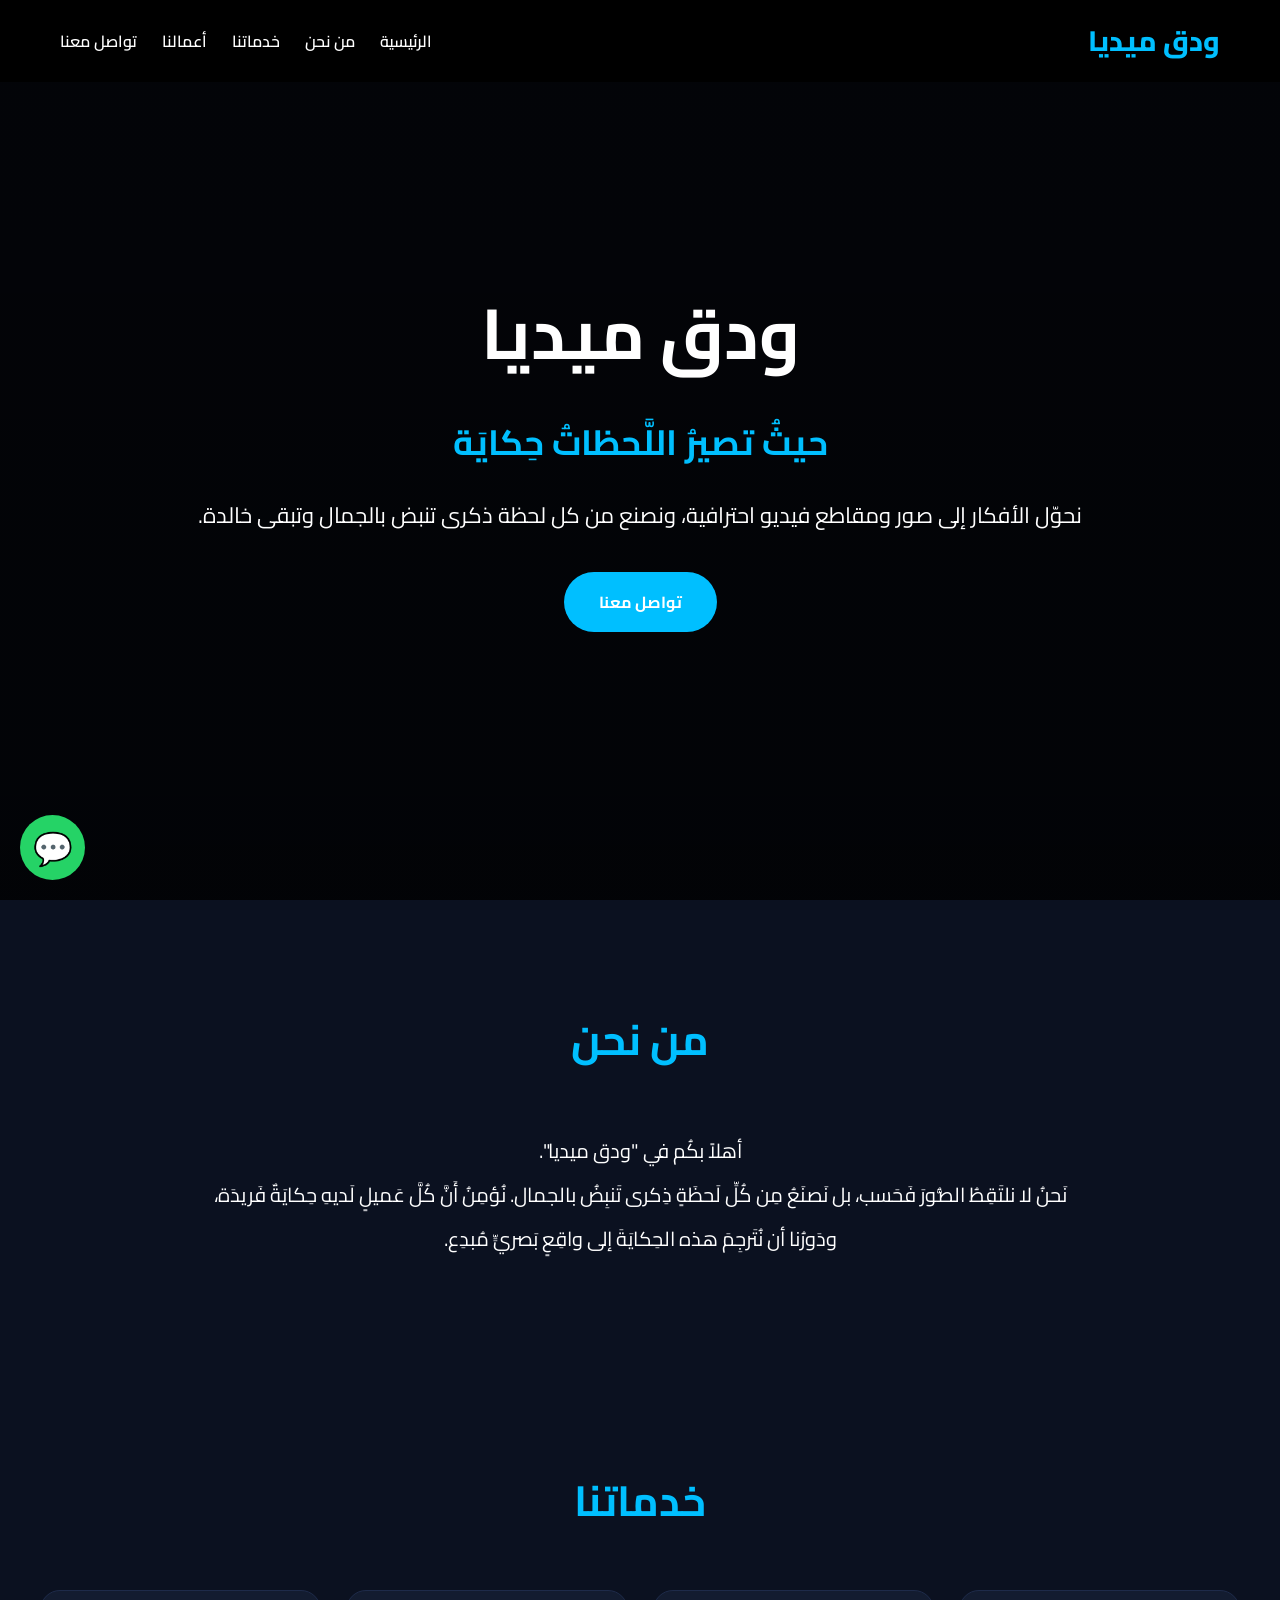
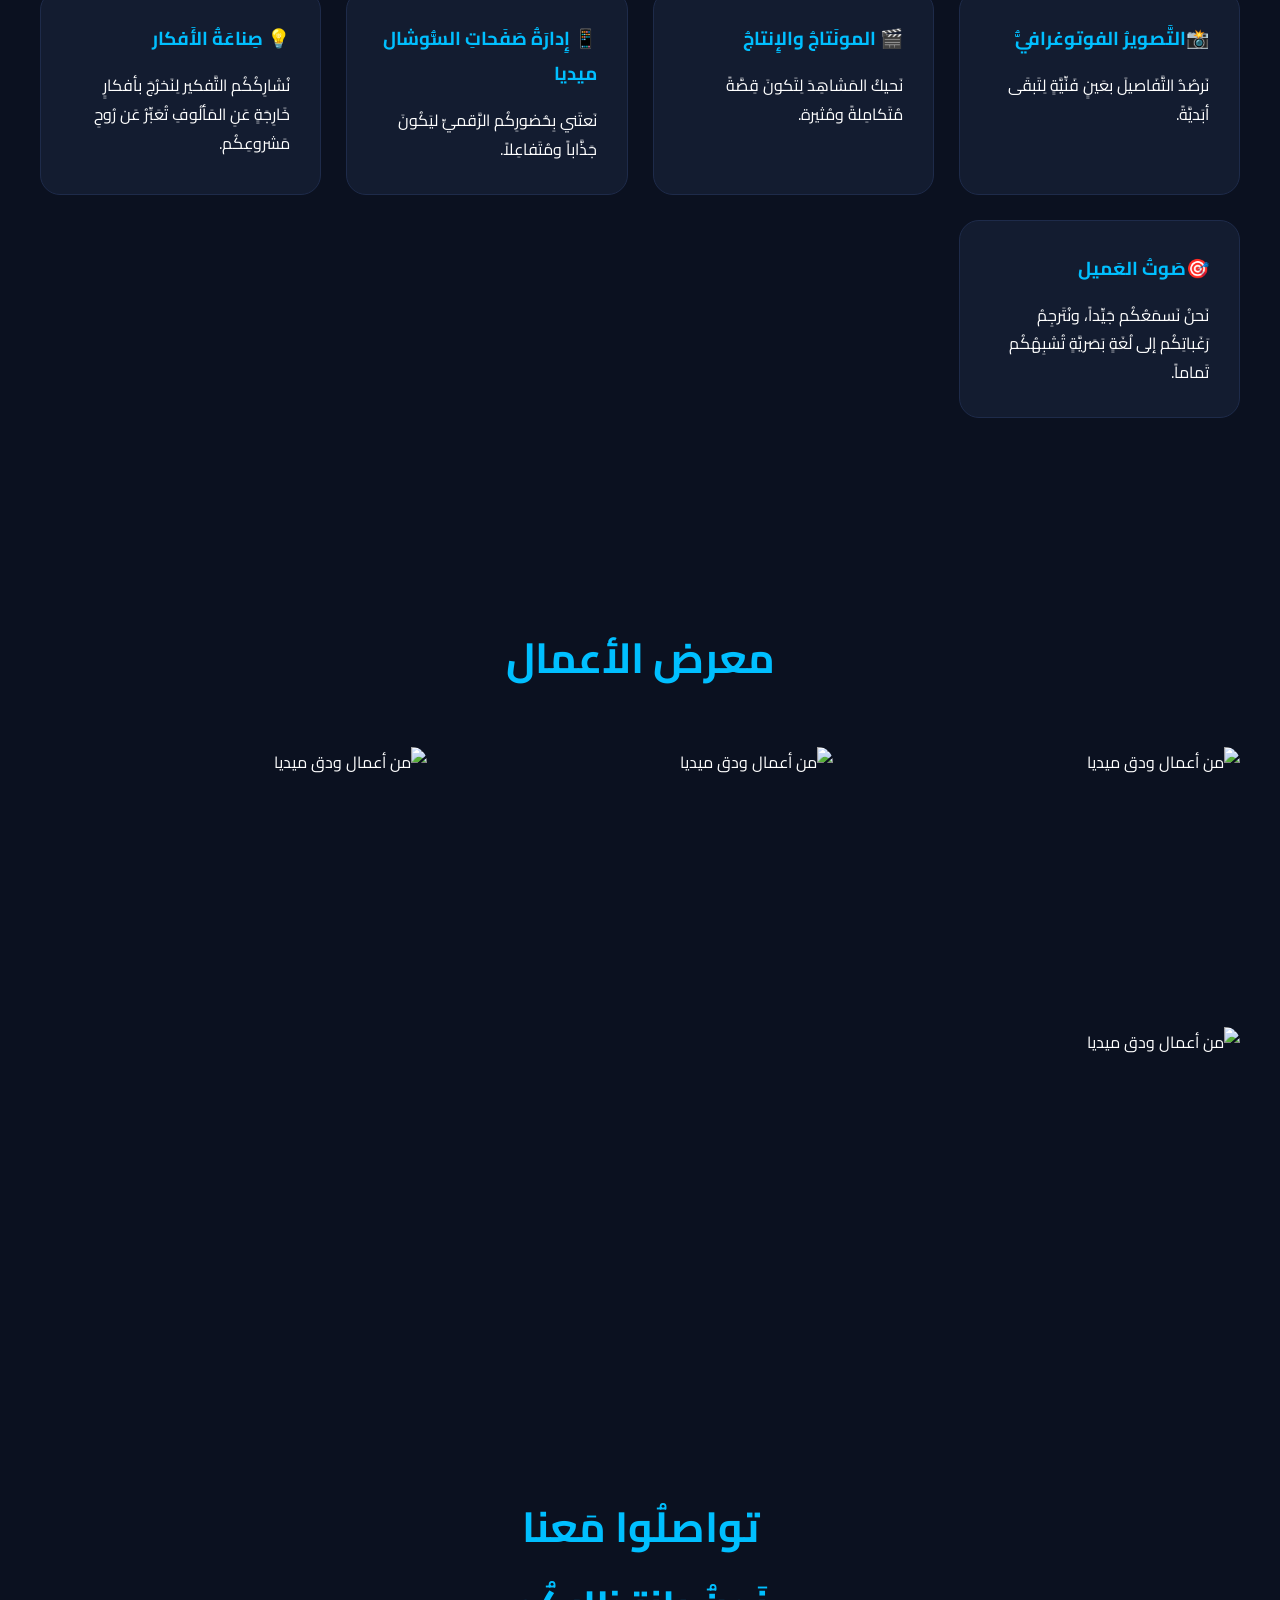
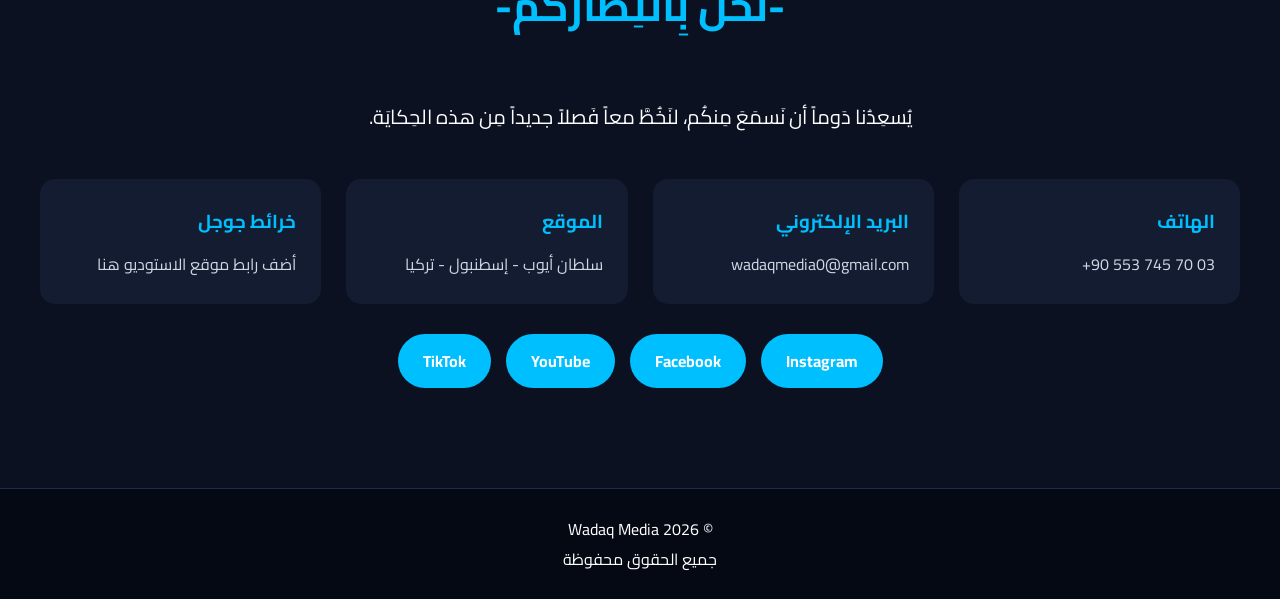
==== index.html @ 68bb0ab8 "Add files via upload" ====
<!DOCTYPE html>
<html lang="ar" dir="rtl">
<head>
<meta charset="UTF-8">
<meta name="viewport" content="width=device-width, initial-scale=1.0">

<title>ودق ميديا | حيث تصير اللحظات حكاية</title>

<link href="https://fonts.googleapis.com/css2?family=Cairo:wght@300;400;600;700;800&display=swap" rel="stylesheet">
<link rel="stylesheet" href="style.css">

</head>

<body>

<header>
<div class="navbar">

<div class="logo">
ودق ميديا
</div>

<button class="menu-toggle" id="menuToggle" aria-label="فتح القائمة" aria-expanded="false">
☰
</button>

<div class="menu" id="menu">
<a href="#home">الرئيسية</a>
<a href="#about">من نحن</a>
<a href="#services">خدماتنا</a>
<a href="#gallery">أعمالنا</a>
<a href="#contact">تواصل معنا</a>
</div>

</div>
</header>

<section class="hero" id="home">

<div class="hero-content">

<h1>ودق ميديا</h1>

<h2>حيثُ تصيرُ اللَّحظاتُ حِكايَة</h2>

<p>
نحوّل الأفكار إلى صور ومقاطع فيديو احترافية،
ونصنع من كل لحظة ذكرى تنبض بالجمال وتبقى خالدة.
</p>

<a href="#contact" class="btn">
تواصل معنا
</a>

</div>

</section>

<section id="about">

<div class="container">

<h2 class="section-title">
من نحن
</h2>

<div class="about">

<p>
أهلاً بكُم في "ودق ميديا".<br>
نَحنُ لا نلتَقِطُ الصُّورَ فَحَسب، بل نَصنَعُ مِن كُلِّ لَحظَةٍ ذِكرى تَنبِضُ بالجمال.
 نُؤمِنُ أَنَّ كُلَّ عَميلٍ لَديهِ حِكايَةٌ فَريدَة، ودَورُنا أن نُتَرجِمَ هذه الحِكايَةَ إلى واقِعٍ بَصريٍّ مُبدِع.
</p>

</div>

</div>

</section>

<section id="services">

<div class="container">

<h2 class="section-title">
خدماتنا
</h2>

<div class="services">

<div class="card">
<h3>📸التَّصويرُ الفوتوغرافيُّ</h3>
<p>
نَرصُدُ التَّفَاصيلَ بعَينٍ فَنِّيَّةٍ لِتَبقَى أبَديَّةً.
</p>
</div>

<div class="card">
<h3>🎬 المونَتاجُ والإِنتاجُ</h3>
<p>
نَحيكُ المَشاهِدَ لِتَكونَ قِصَّةً مُتَكامِلةً ومُثيرة.
</p>
</div>

<div class="card">
<h3>📱 إِدارَةُ صَفَحاتِ السُّوشال ميديا</h3>
<p>
نَعتَني بِحُضورِكُم الرَّقميِّ ليَكُونَ جَذَّاباً ومُتَفاعِلاً.

</p>
</div>

<div class="card">
<h3>💡 صِناعَةُ الأَفكار</h3>
<p>
نُشارِكُكُم التَّفكير لِنَخرُجَ بأفكارٍ خَارِجَةٍ عَنِ المَألُوفِ تُعَبِّرُ عَن رُوحِ مَشروعِكُم.
</p>
</div>

<div class="card">
<h3>🎯صَوتُ العَميل</h3>
<p>
نَحنُ نَسمَعُكُم جَيِّداً، ونُتَرجِمُ رَغَباتِكُم إلى لُغَةٍ بَصَريَّةٍ تُشبِهُكُم تَماماً.
</p>
</div>

</div>

</div>

</section>

<section id="gallery">

<div class="container">

<h2 class="section-title">
معرض الأعمال
</h2>

<div class="gallery">

<img src="https://images.unsplash.com/photo-1516035069371-29a1b244cc32" alt="من أعمال ودق ميديا">

<img src="https://images.unsplash.com/photo-1500530855697-b586d89ba3ee" alt="من أعمال ودق ميديا">

<img src="https://images.unsplash.com/photo-1520854221256-17451cc331bf" alt="من أعمال ودق ميديا">

<img src="https://images.unsplash.com/photo-1492691527719-9d1e07e534b4" alt="من أعمال ودق ميديا">

</div>

</div>

</section>

<section id="contact">

<div class="container">

<h2 class="section-title">
تواصلُوا مَعنا <br>-نَحنُ بِانتِظاركُم-
</h2>
<div class="about">
    <p style="margin-bottom:40px; margin-top: 20px; ">
        يُسعِدُنا دَوماً أن نَسمَعَ مِنكُم، لنَخُطَّ معاً فَصلاً جديداً مِن هذه الحِكايَة.
    </p>
</div>
<div class="contact">

<div class="contact-box">
    <h3>الهاتف</h3>
    <a href="tel:+905537457003" dir="ltr">
        +90 553 745 70 03
    </a>
</div>

<div class="contact-box">
<h3>البريد الإلكتروني</h3>
<p>
    <a href="mailto:wadaqmedia0@gmail.com" dir="ltr">wadaqmedia0@gmail.com</a>
</p>
</div>

<div class="contact-box">
<h3>الموقع</h3>
<p>سلطان أيوب - إسطنبول - تركيا</p>
</div>

<div class="contact-box">
<h3>خرائط جوجل</h3>
<p>أضف رابط موقع الاستوديو هنا</p>
</div>

</div>

<div class="social">

<a href="https://www.instagram.com/wadaq.media?igsh=NnQxZDQweGlydXVv">Instagram</a>

<a href="https://www.facebook.com/share/1DtsdDu7WD/">Facebook</a>

<a href="#">YouTube</a>

<a href="https://www.tiktok.com/@wadaq.media?_r=1&_t=ZS-97GALb5gC5B">TikTok</a>

</div>

</div>

</section>

<footer>

© 2026 Wadaq Media
<br>
جميع الحقوق محفوظة

</footer>

<a class="whatsapp"
href="https://wa.me/905537457003">
💬
</a>

<script>
const menuToggle = document.getElementById('menuToggle');
const menu = document.getElementById('menu');

menuToggle.addEventListener('click', () => {
  const isOpen = menu.classList.toggle('open');
  menuToggle.setAttribute('aria-expanded', isOpen ? 'true' : 'false');
});

menu.querySelectorAll('a').forEach(link => {
  link.addEventListener('click', () => {
    menu.classList.remove('open');
    menuToggle.setAttribute('aria-expanded', 'false');
  });
});
</script>

</body>
</html>
---- style.css ----
*{
margin:0;
padding:0;
box-sizing:border-box;
font-family:'Cairo',sans-serif;
scroll-behavior:smooth;
}

body{
background:#0b1120;
color:#fff;
}

header{
position:fixed;
top:0;
width:100%;
background:rgba(0,0,0,.9);
backdrop-filter:blur(10px);
z-index:1000;
}

.navbar{
max-width:1200px;
margin:auto;
padding:15px 20px;
display:flex;
justify-content:space-between;
align-items:center;
}

.logo{
font-size:28px;
font-weight:800;
color:#00bfff;
}

.menu{
display:flex;
gap:25px;
}

.menu a{
color:white;
text-decoration:none;
font-weight:600;
transition:.3s;
}

.menu a:hover{
color:#00bfff;
}

.menu-toggle{
display:none;
background:none;
border:none;
color:#fff;
font-size:28px;
cursor:pointer;
}

.hero{
height:100vh;
display:flex;
justify-content:center;
align-items:center;
text-align:center;
padding:20px;
background:
linear-gradient(rgba(0,0,0,.75),rgba(0,0,0,.8)),
url('https://images.unsplash.com/photo-1492691527719-9d1e07e534b4');
background-size:cover;
background-position:center;
}

.hero-content{
max-width:900px;
}

.hero h1{
font-size:70px;
margin-bottom:10px;
}

.hero h2{
font-size:35px;
color:#00bfff;
margin-bottom:20px;
}

.hero p{
font-size:22px;
line-height:1.9;
margin-bottom:35px;
}

.btn{
display:inline-block;
padding:15px 35px;
background:#00bfff;
color:white;
text-decoration:none;
border-radius:50px;
font-weight:700;
transition:.3s;
}

.btn:hover{
background:#0095d8;
transform:translateY(-3px);
}

section{
padding:100px 20px;
}

.container{
max-width:1200px;
margin:auto;
}

.section-title{
text-align:center;
font-size:42px;
margin-bottom:50px;
color:#00bfff;
}

.about{
text-align:center;
max-width:900px;
margin:auto;
}

.about p{
font-size:20px;
line-height:2.2;
}

.services{
display:grid;
grid-template-columns:repeat(auto-fit,minmax(260px,1fr));
gap:25px;
}

.card{
background:#131c30;
padding:30px;
border-radius:20px;
border:1px solid #1e2b4a;
transition:.4s;
}

.card:hover{
transform:translateY(-8px);
border-color:#00bfff;
}

.card h3{
margin-bottom:15px;
color:#00bfff;
}

.card p{
line-height:1.8;
}

.gallery{
display:grid;
grid-template-columns:repeat(auto-fit,minmax(300px,1fr));
gap:20px;
}

.gallery img{
width:100%;
height:260px;
object-fit:cover;
border-radius:15px;
}

.contact{
display:grid;
grid-template-columns:repeat(auto-fit,minmax(250px,1fr));
gap:25px;
}

.contact-box{
background:#131c30;
padding:25px;
border-radius:15px;
}

.contact-box h3{
color:#00bfff;
margin-bottom:10px;
}

.contact-box a,
.contact-box p{
color:#cfd8e3;
text-decoration:none;
}

.contact-box a:hover{
color:#00bfff;
}

.social{
display:flex;
justify-content:center;
gap:15px;
flex-wrap:wrap;
margin-top:30px;
}

.social a{
background:#00bfff;
padding:12px 25px;
border-radius:50px;
text-decoration:none;
color:white;
font-weight:700;
}

footer{
background:#050913;
text-align:center;
padding:25px;
border-top:1px solid #1e2b4a;
}

.whatsapp{
position:fixed;
left:20px;
bottom:20px;
width:65px;
height:65px;
border-radius:50%;
background:#25D366;
display:flex;
justify-content:center;
align-items:center;
font-size:32px;
text-decoration:none;
color:white;
}

@media(max-width:768px){

.hero h1{
font-size:45px;
}

.hero h2{
font-size:24px;
}

.hero p{
font-size:18px;
}

.menu-toggle{
display:block;
}

.menu{
display:none;
position:absolute;
top:100%;
right:0;
left:0;
background:rgba(0,0,0,.95);
flex-direction:column;
gap:0;
padding:10px 0;
}

.menu.open{
display:flex;
}

.menu a{
padding:15px 20px;
text-align:center;
border-top:1px solid rgba(255,255,255,.08);
}

}
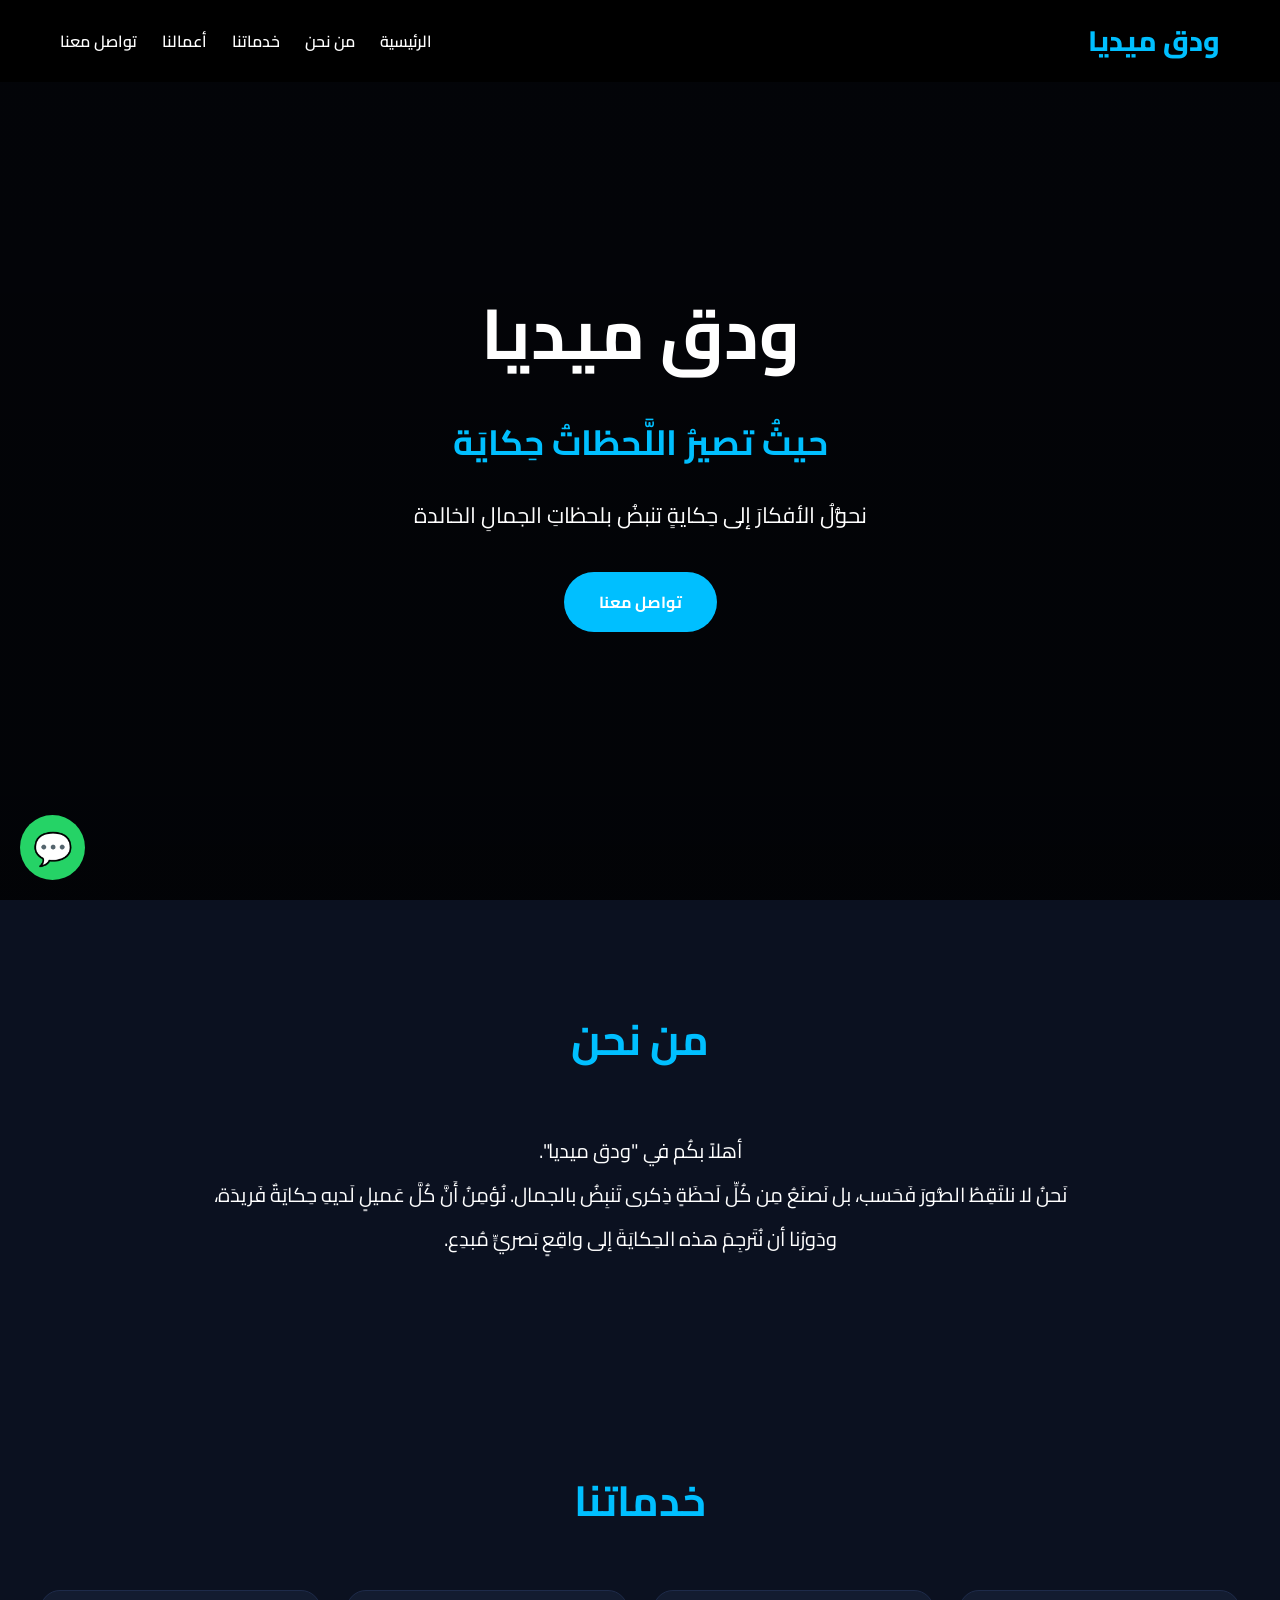
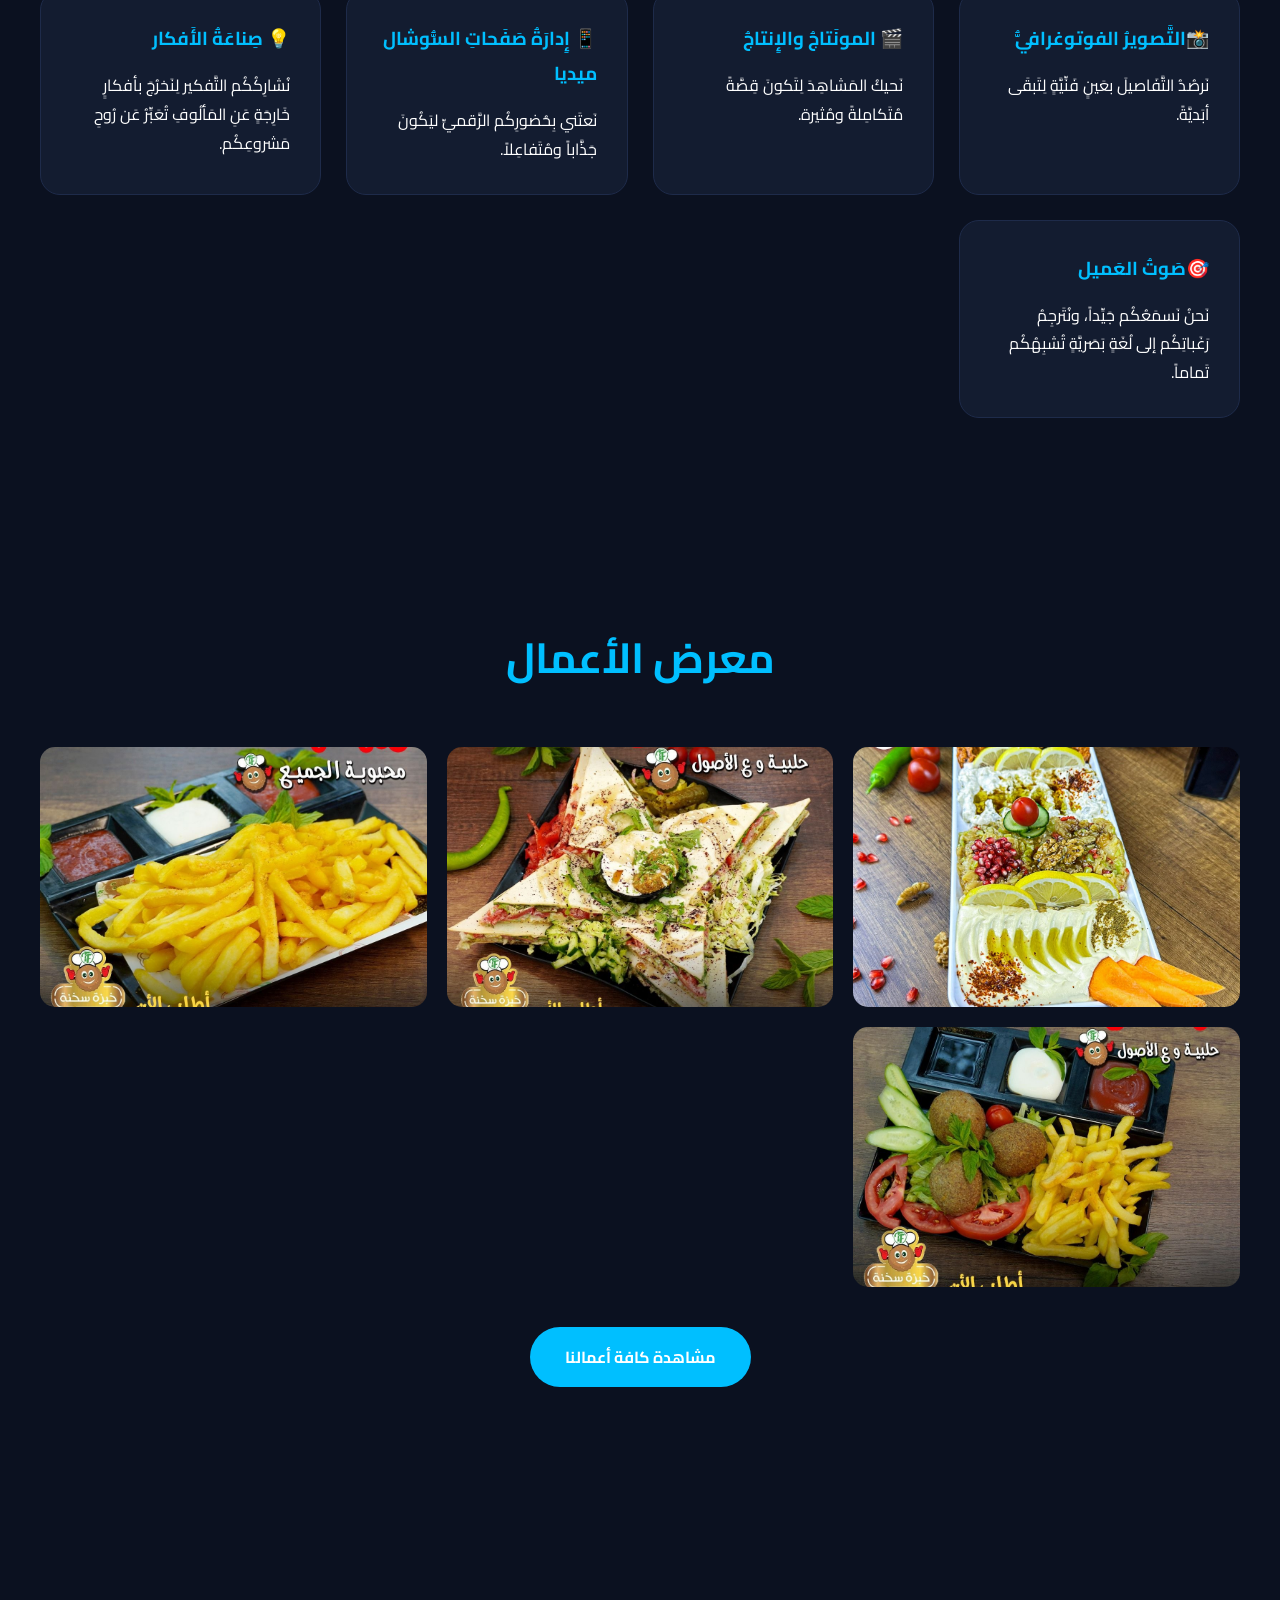
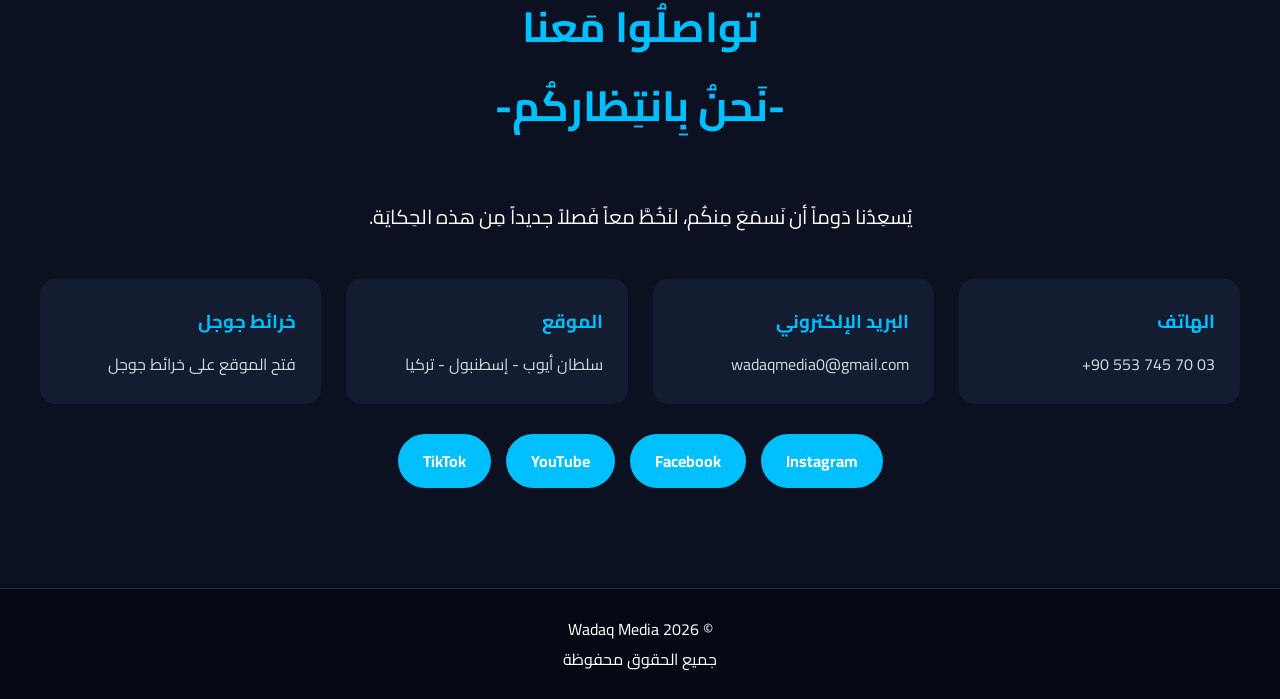
==== commit 7565505e: "Fix HTML encoding issues in index.html" ====
--- a/index.html
+++ b/index.html
@@ -6,7 +6,7 @@
 
 <title>ودق ميديا | حيث تصير اللحظات حكاية</title>
 
-<link href="https://fonts.googleapis.com/css2?family=Cairo:wght@300;400;600;700;800&display=swap" rel="stylesheet">
+<link href="https://fonts.googleapis.com/css2?family=Cairo:wght=300;400;600;700;800&display=swap" rel="stylesheet">
 <link rel="stylesheet" href="style.css">
 
 </head>
@@ -44,8 +44,7 @@
 <h2>حيثُ تصيرُ اللَّحظاتُ حِكايَة</h2>
 
 <p>
-نحوّل الأفكار إلى صور ومقاطع فيديو احترافية،
-ونصنع من كل لحظة ذكرى تنبض بالجمال وتبقى خالدة.
+نحوُّلُ الأفكارَ إلى حِكايةٍ تنبضُ بلحظاتِ الجمالِ الخالدة
 </p>
 
 <a href="#contact" class="btn">
@@ -132,23 +131,22 @@
 
 <section id="gallery">
 
-<div class="container">
+<div class="container" style="text-align: center;">
 
 <h2 class="section-title">
 معرض الأعمال
 </h2>
 
-<div class="gallery">
-
-<img src="https://images.unsplash.com/photo-1516035069371-29a1b244cc32" alt="من أعمال ودق ميديا">
-
-<img src="https://images.unsplash.com/photo-1500530855697-b586d89ba3ee" alt="من أعمال ودق ميديا">
-
-<img src="https://images.unsplash.com/photo-1520854221256-17451cc331bf" alt="من أعمال ودق ميديا">
-
-<img src="https://images.unsplash.com/photo-1492691527719-9d1e07e534b4" alt="من أعمال ودق ميديا">
-
-</div>
+<div class="gallery" style="margin-bottom: 40px;">
+    <img src="foto/1.jpg" alt="من أعمال ودق ميديا">
+    <img src="foto/2.jpg" alt="من أعمال ودق ميديا">
+    <img src="foto/3.jpg" alt="من أعمال ودق ميديا">
+    <img src="foto/4.jpg" alt="من أعمال ودق ميديا">
+</div>
+
+<a href="gallery.html" class="btn">
+مشاهدة كافة أعمالنا
+</a>
 
 </div>
 
@@ -188,19 +186,21 @@
 </div>
 
 <div class="contact-box">
-<h3>خرائط جوجل</h3>
-<p>أضف رابط موقع الاستوديو هنا</p>
+    <h3>خرائط جوجل</h3>
+    <a href="https://maps.app.goo.gl/eHJhEpmypsCdNJ1X8" target="_blank">
+        فتح الموقع على خرائط جوجل
+    </a>
 </div>
 
 </div>
 
 <div class="social">
 
-<a href="https://www.instagram.com/wadaq.media?igsh=NnQxZDQweGlydXVv">Instagram</a>
+<a href="https://www.instagram.com/wadaq_media?igsh=cGR5aXR0bjM3ZGp0">Instagram</a>
 
 <a href="https://www.facebook.com/share/1DtsdDu7WD/">Facebook</a>
 
-<a href="#">YouTube</a>
+<a href="https://youtube.com/@wadaq_media?si=4q6yT3GhhHXr6yws">YouTube</a>
 
 <a href="https://www.tiktok.com/@wadaq.media?_r=1&_t=ZS-97GALb5gC5B">TikTok</a>
 
@@ -241,4 +241,4 @@
 </script>
 
 </body>
-</html>+</html>
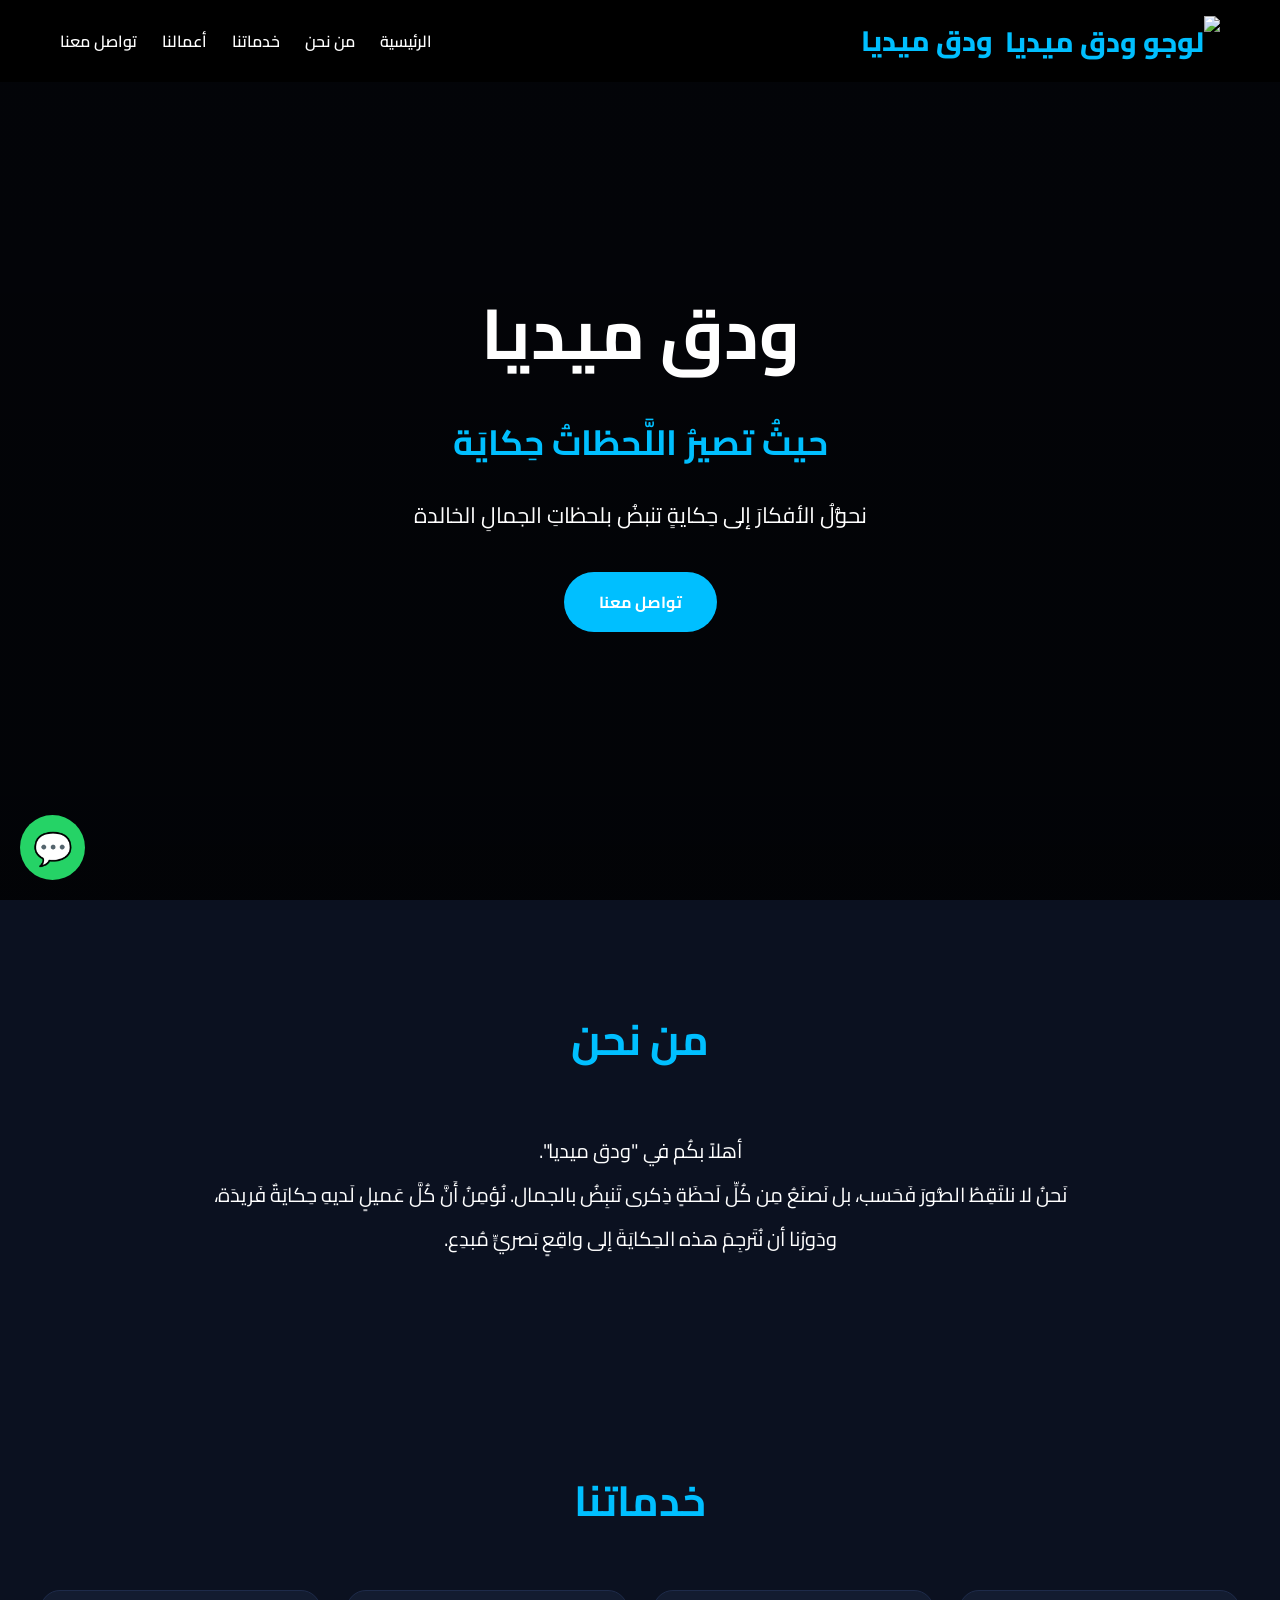
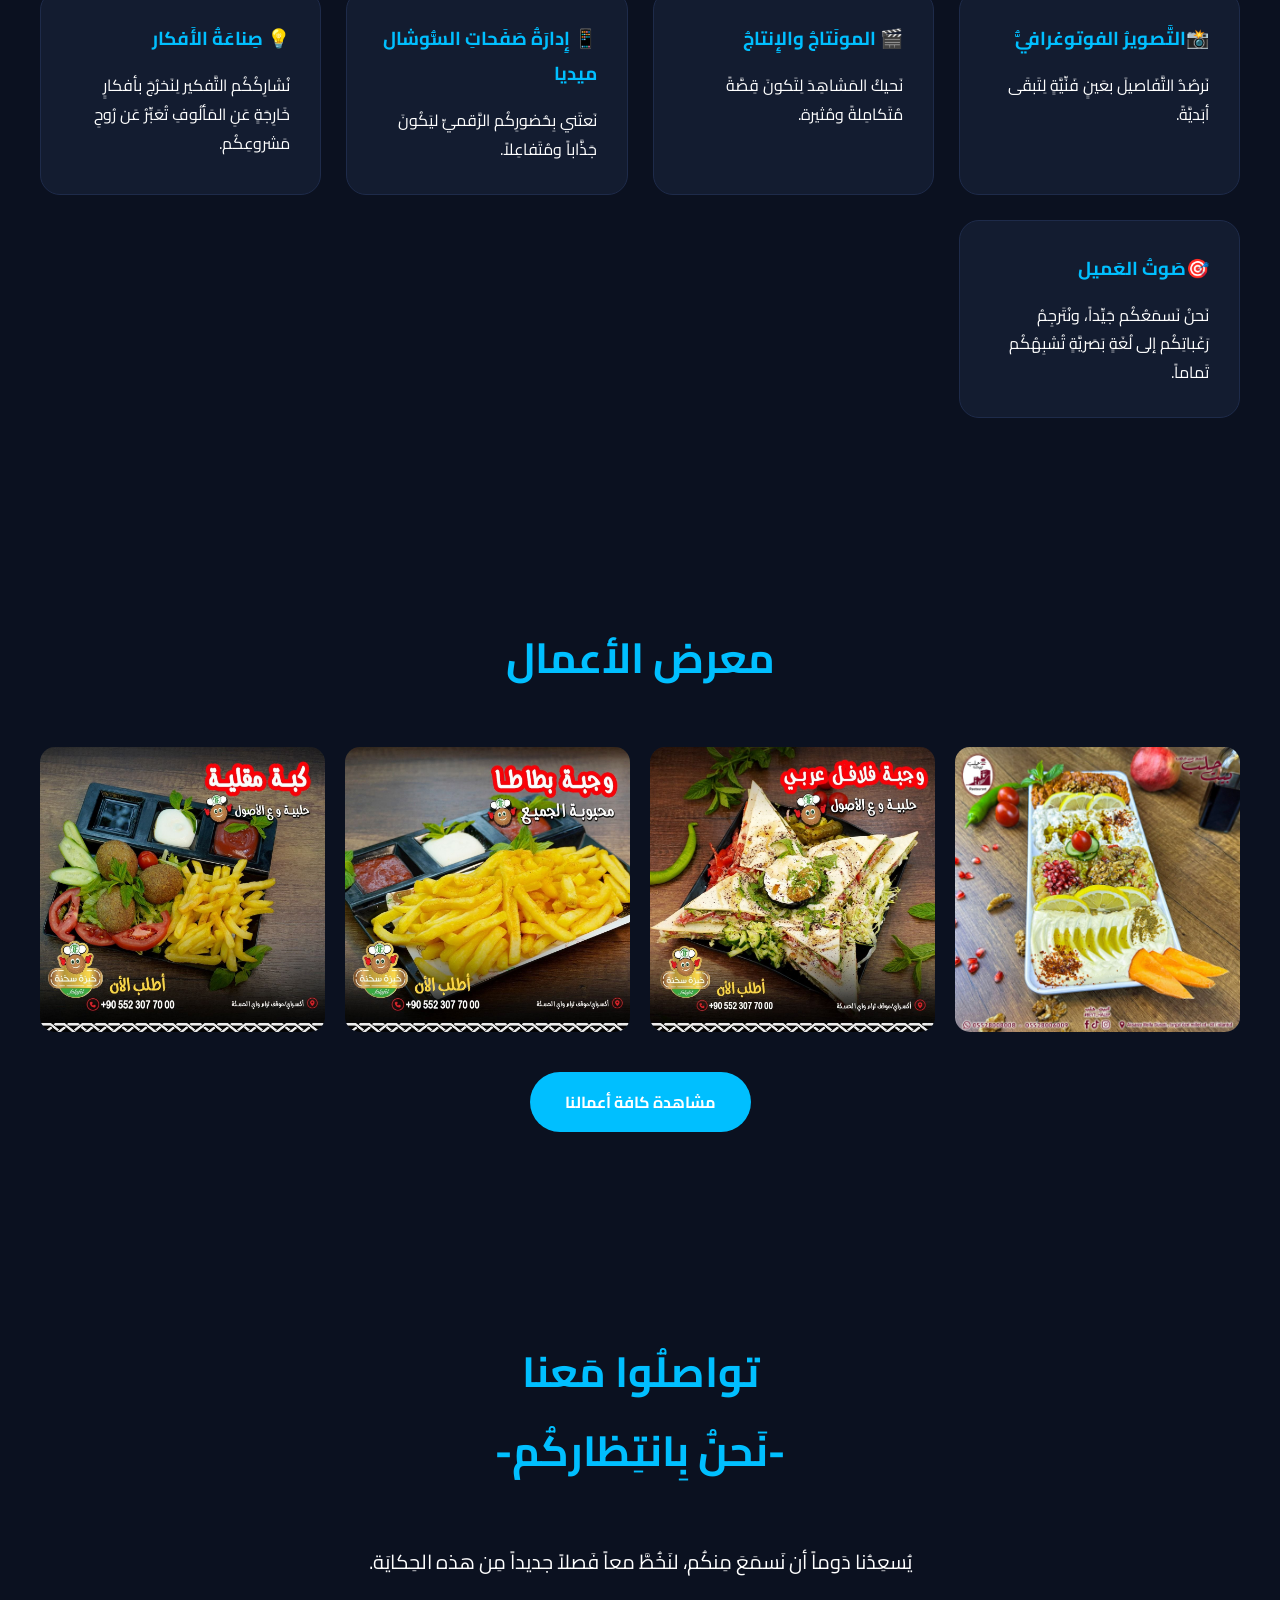
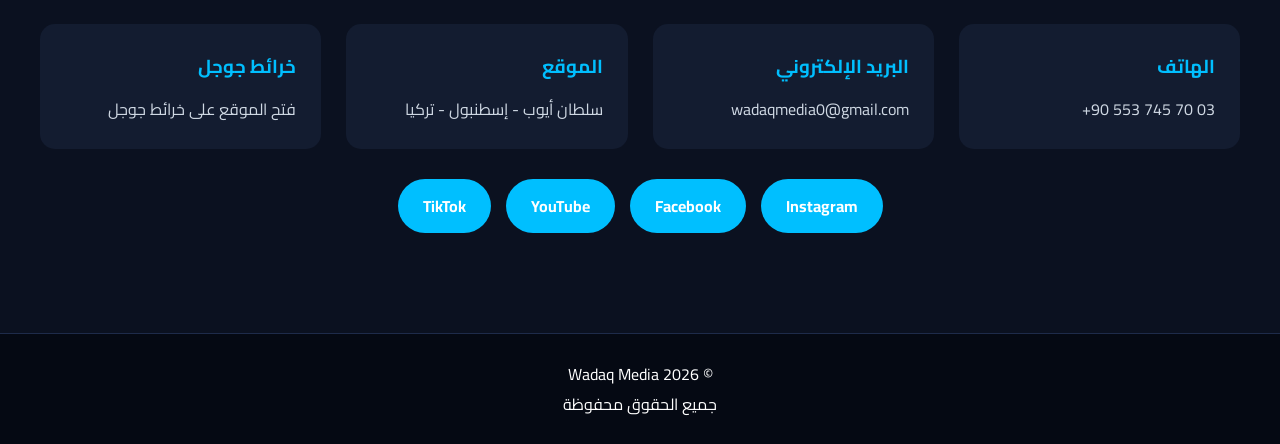
==== commit f9edd0dd: "Enhance index.html with favicon and gallery features Added favicon and Fancybox integration for imag" ====
--- a/index.html
+++ b/index.html
@@ -8,6 +8,8 @@
 
 <link href="https://fonts.googleapis.com/css2?family=Cairo:wght=300;400;600;700;800&display=swap" rel="stylesheet">
 <link rel="stylesheet" href="style.css">
+<link rel="icon" type="image/png" href="foto/logo.png">
+<link rel="stylesheet" href="https://cdn.jsdelivr.net/npm/@fancyapps/ui@5.0/dist/fancybox/fancybox.css" />
 
 </head>
 
@@ -17,7 +19,8 @@
 <div class="navbar">
 
 <div class="logo">
-ودق ميديا
+    <img src="foto/logo.png" alt="لوجو ودق ميديا" class="logo-img">
+    <span>ودق ميديا</span>
 </div>
 
 <button class="menu-toggle" id="menuToggle" aria-label="فتح القائمة" aria-expanded="false">
@@ -44,7 +47,7 @@
 <h2>حيثُ تصيرُ اللَّحظاتُ حِكايَة</h2>
 
 <p>
-نحوُّلُ الأفكارَ إلى حِكايةٍ تنبضُ بلحظاتِ الجمالِ الخالدة
+نحوُّلُ الأفكارَ إلى حِكايةٍ تنبضُ بلحظاتِ الجمالِ الخالدة
 </p>
 
 <a href="#contact" class="btn">
@@ -138,14 +141,14 @@
 </h2>
 
 <div class="gallery" style="margin-bottom: 40px;">
-    <img src="foto/1.jpg" alt="من أعمال ودق ميديا">
-    <img src="foto/2.jpg" alt="من أعمال ودق ميديا">
-    <img src="foto/3.jpg" alt="من أعمال ودق ميديا">
-    <img src="foto/4.jpg" alt="من أعمال ودق ميديا">
+    <a href="foto/1.jpg" data-fancybox="main-gallery"><img src="foto/1.jpg" alt="من أعمال ودق ميديا"></a>
+    <a href="foto/2.jpg" data-fancybox="main-gallery"><img src="foto/2.jpg" alt="من أعمال ودق ميديا"></a>
+    <a href="foto/3.jpg" data-fancybox="main-gallery"><img src="foto/3.jpg" alt="من أعمال ودق ميديا"></a>
+    <a href="foto/4.jpg" data-fancybox="main-gallery"><img src="foto/4.jpg" alt="من أعمال ودق ميديا"></a>
 </div>
 
 <a href="gallery.html" class="btn">
-مشاهدة كافة أعمالنا
+مشاهدة كافة أعمالنا 
 </a>
 
 </div>
@@ -218,12 +221,19 @@
 
 </footer>
 
-<a class="whatsapp"
-href="https://wa.me/905537457003">
+<a class="whatsapp" href="https://wa.me/905537457003">
 💬
 </a>
 
+<script src="https://cdn.jsdelivr.net/npm/@fancyapps/ui@5.0/dist/fancybox/fancybox.umd.js"></script>
+
 <script>
+// كود التشغيل الافتراضي
+Fancybox.bind("[data-fancybox='main-gallery']", {
+    Thumbs: { autoStart: false }
+});
+
+// كود القائمة الجانبية المكتمل بالكامل
 const menuToggle = document.getElementById('menuToggle');
 const menu = document.getElementById('menu');
 
--- a/style.css
+++ b/style.css
@@ -29,10 +29,22 @@
 align-items:center;
 }
 
-.logo{
-font-size:28px;
-font-weight:800;
-color:#00bfff;
+.logo {
+    font-size: 28px;
+    font-weight: 800;
+    color: #00bfff;
+    
+    /* التعديل الجديد: لجعل اللوجو والنص بجانب بعضهما تماماً */
+    display: flex;
+    align-items: center;
+    gap: 12px; /* المسافة الفاصلة بين صورة اللوجو والنص */
+}
+
+/* تنسيق حجم وصورة اللوجو */
+.logo-img {
+    height: 50px;      /* يمكنك تكبير أو تصغير اللوجو من هنا */
+    width: auto;       /* للمحافظة على أبعاد اللوجو دون تشويه */
+    object-fit: contain;
 }
 
 .menu{
@@ -166,17 +178,52 @@
 line-height:1.8;
 }
 
-.gallery{
-display:grid;
-grid-template-columns:repeat(auto-fit,minmax(300px,1fr));
-gap:20px;
-}
-
-.gallery img{
-width:100%;
-height:260px;
-object-fit:cover;
-border-radius:15px;
+/* --- تنسيق معرض الأعمال الذكي للأبعاد المختلفة --- */
+
+/* حاوية المعرض: نستخدم تنسيق Grid مرن */
+.gallery {
+    display: grid;
+    /* تحديد عرض الأعمدة بشكل مرن، مع حد أدنى لضمان عدم صغر الصور كثيراً */
+    grid-template-columns: repeat(auto-fit, minmax(280px, 1fr));
+    gap: 20px;
+    align-items: start; /* لضمان عدم تمطط الصور طولياً لملء السطر */
+}
+
+/* تنسيق الصور: عرض الصورة الكاملة دون قص */
+.gallery img {
+    width: 100%;       /* ملء عرض العمود بالكامل */
+    height: auto;      /* أهم خاصية: ترك الارتفاع يتحدد تلقائياً حسب أبعاد الصورة الأصلية */
+    display: block;    /* منع الفراغات الصغيرة تحت الصور */
+    
+    /* الحل الجذري للقص: استخدام contain */
+    object-fit: contain; 
+    
+    /* تحديد أقصى ارتفاع للصورة لمنع الصور الطولية جداً من تملأ الشاشة */
+    max-height: 400px; 
+
+    border-radius: 15px;
+    background-color: rgba(19, 28, 48, 0.5); /* خلفية خفيفة للمساحات الفارغة في الصور العرضية/الطولية */
+    transition: transform 0.3s ease;
+}
+
+/* حركة جمالية عند تمرير الماوس */
+.gallery img:hover {
+    transform: scale(1.02);
+}
+
+/* --- تعديلات خاصة للهواتف --- */
+@media (max-width: 768px) {
+    .gallery {
+        /* على الهاتف: عرض صورتين بجانب بعضهما، بحد أدنى أصغر للعرض */
+        grid-template-columns: repeat(auto-fit, minmax(140px, 1fr));
+        gap: 10px; /* تقليل المسافات */
+    }
+    
+    .gallery img {
+        /* تحديد أقصى ارتفاع أصغر يتناسب مع شاشات الهواتف */
+        max-height: 250px;
+        border-radius: 10px;
+    }
 }
 
 .contact{
@@ -286,4 +333,4 @@
 border-top:1px solid rgba(255,255,255,.08);
 }
 
-}+}
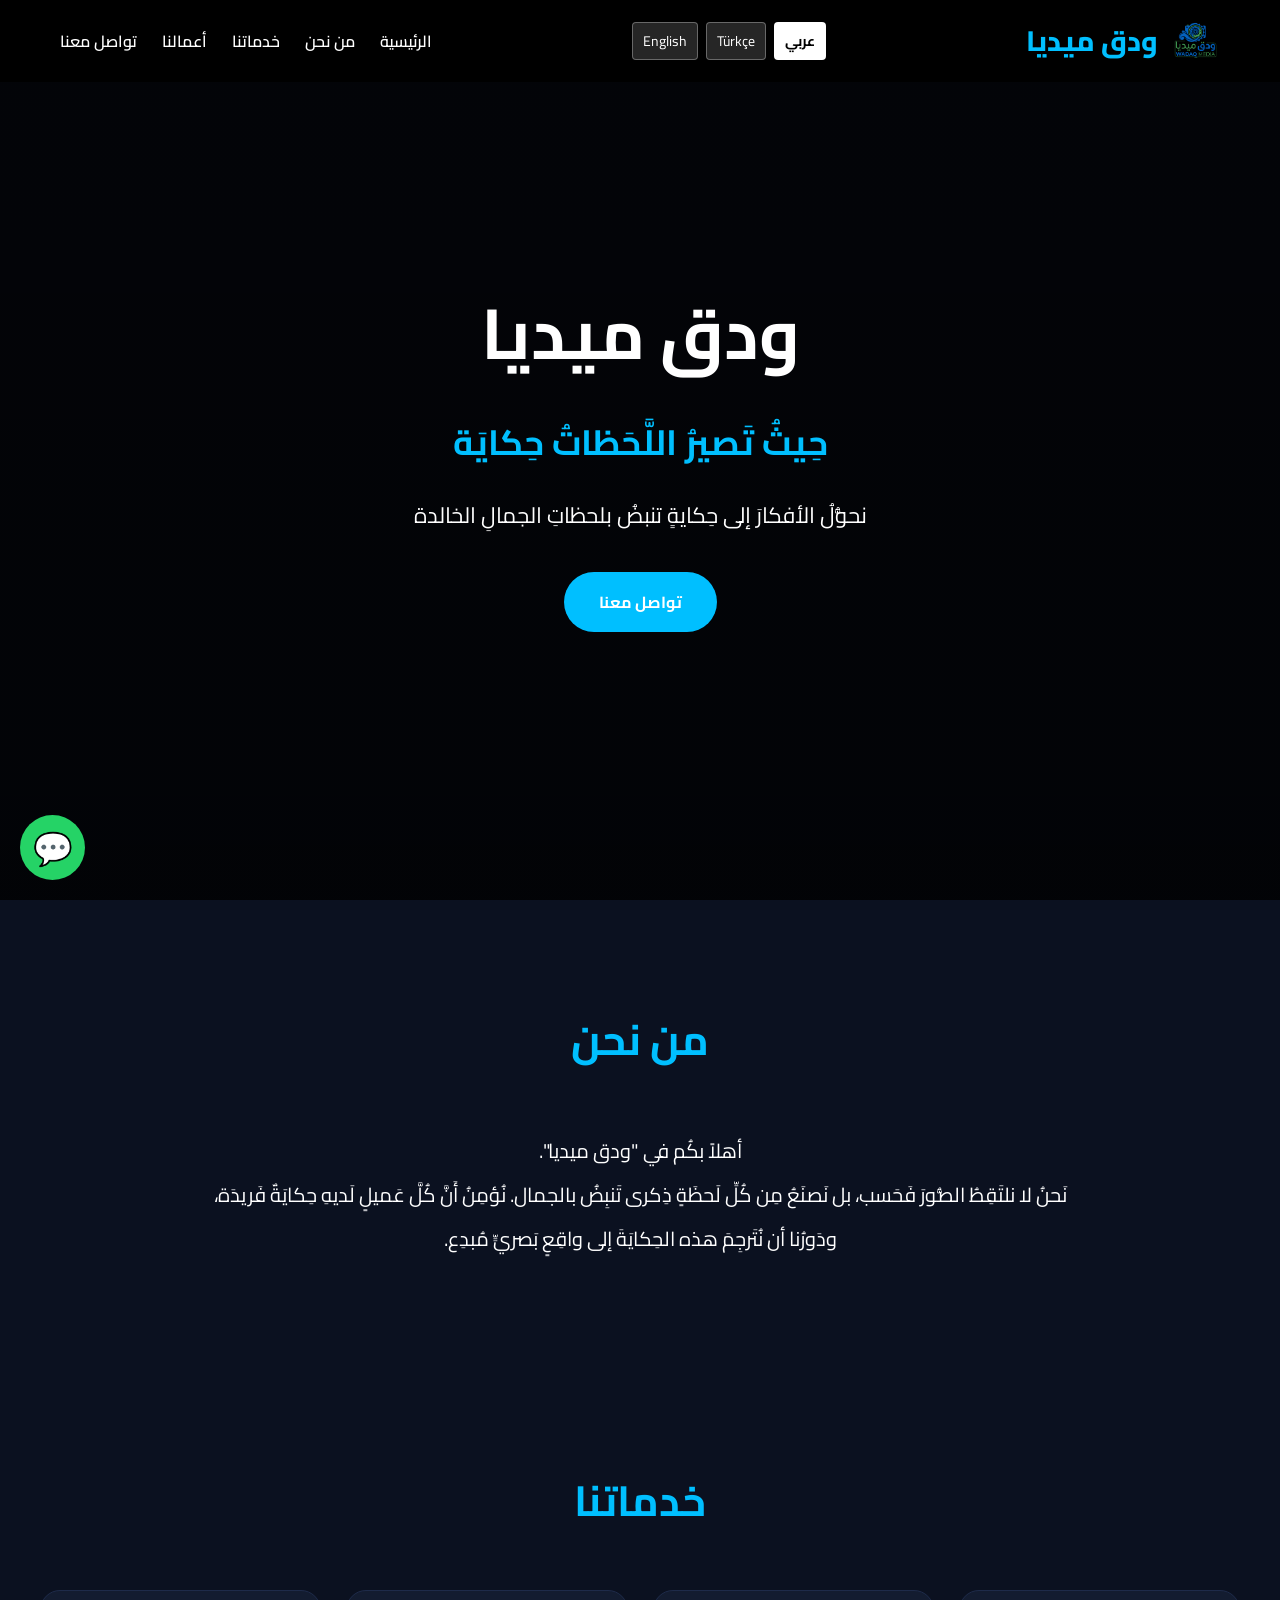
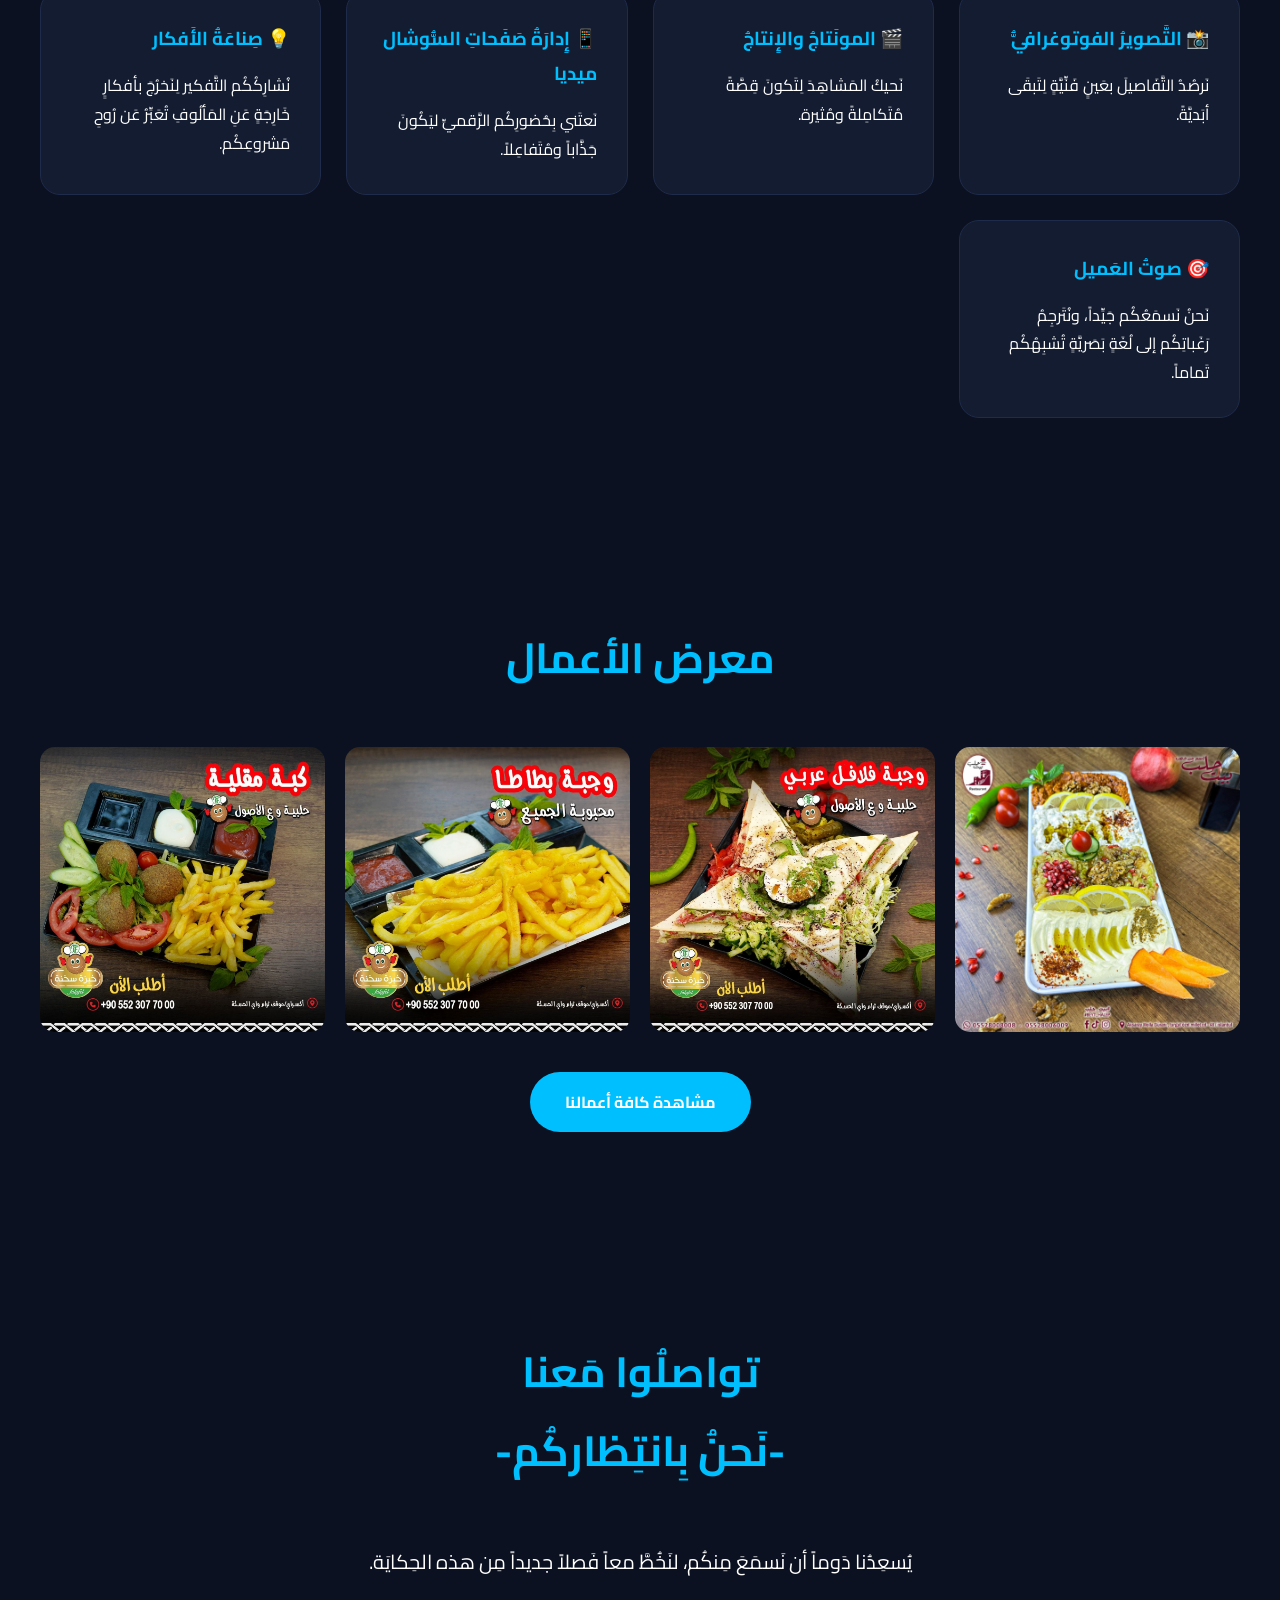
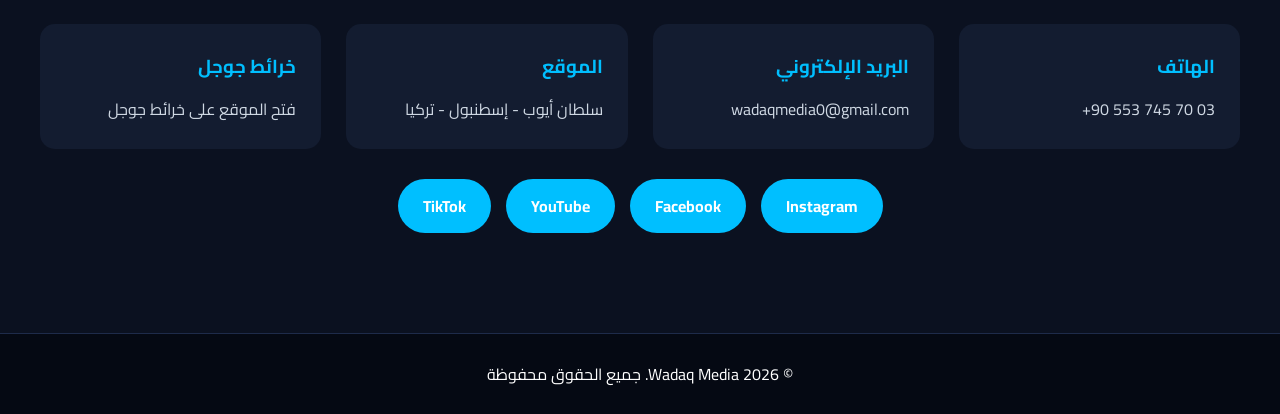
==== commit b3c0666e: "Implement language switcher and enhance accessibility Added language switcher and improved accessibi" ====
--- a/index.html
+++ b/index.html
@@ -4,13 +4,43 @@
 <meta charset="UTF-8">
 <meta name="viewport" content="width=device-width, initial-scale=1.0">
 
-<title>ودق ميديا | حيث تصير اللحظات حكاية</title>
+<title id="site-title">ودق ميديا | حيث تصير اللحظات حكاية</title>
 
 <link href="https://fonts.googleapis.com/css2?family=Cairo:wght=300;400;600;700;800&display=swap" rel="stylesheet">
 <link rel="stylesheet" href="style.css">
 <link rel="icon" type="image/png" href="foto/logo.png">
 <link rel="stylesheet" href="https://cdn.jsdelivr.net/npm/@fancyapps/ui@5.0/dist/fancybox/fancybox.css" />
 
+<style>
+    /* تنسيق أداة اختيار اللغات في الهيدر */
+    .lang-switcher {
+        display: flex;
+        gap: 8px;
+        margin-right: 15px;
+        margin-left: 15px;
+    }
+    .lang-btn {
+        background: rgba(255, 255, 255, 0.15);
+        color: #fff;
+        border: 1px solid rgba(255, 255, 255, 0.3);
+        padding: 5px 10px;
+        border-radius: 4px;
+        cursor: pointer;
+        font-family: 'Cairo', sans-serif;
+        font-size: 14px;
+        transition: all 0.3s ease;
+    }
+    .lang-btn:hover, .lang-btn.active {
+        background: #fff;
+        color: #000;
+        font-weight: bold;
+    }
+    .navbar {
+        display: flex;
+        align-items: center;
+        justify-content: space-between;
+    }
+</style>
 </head>
 
 <body>
@@ -20,7 +50,14 @@
 
 <div class="logo">
     <img src="foto/logo.png" alt="لوجو ودق ميديا" class="logo-img">
-    <span>ودق ميديا</span>
+    <span id="logo-text">ودق ميديا</span>
+</div>
+
+<!-- أداة اختيار اللغات -->
+<div class="lang-switcher">
+    <button class="lang-btn active" onclick="changeLanguage('ar')">عربي</button>
+    <button class="lang-btn" onclick="changeLanguage('tr')">Türkçe</button>
+    <button class="lang-btn" onclick="changeLanguage('en')">English</button>
 </div>
 
 <button class="menu-toggle" id="menuToggle" aria-label="فتح القائمة" aria-expanded="false">
@@ -28,227 +65,131 @@
 </button>
 
 <div class="menu" id="menu">
-<a href="#home">الرئيسية</a>
-<a href="#about">من نحن</a>
-<a href="#services">خدماتنا</a>
-<a href="#gallery">أعمالنا</a>
-<a href="#contact">تواصل معنا</a>
+    <a href="#home" data-key="nav-home">الرئيسية</a>
+    <a href="#about" data-key="nav-about">من نحن</a>
+    <a href="#services" data-key="nav-services">خدماتنا</a>
+    <a href="#gallery" data-key="nav-gallery">أعمالنا</a>
+    <a href="#contact" data-key="nav-contact">تواصل معنا</a>
 </div>
 
 </div>
 </header>
 
 <section class="hero" id="home">
-
 <div class="hero-content">
-
-<h1>ودق ميديا</h1>
-
-<h2>حيثُ تصيرُ اللَّحظاتُ حِكايَة</h2>
-
-<p>
-نحوُّلُ الأفكارَ إلى حِكايةٍ تنبضُ بلحظاتِ الجمالِ الخالدة
-</p>
-
-<a href="#contact" class="btn">
-تواصل معنا
-</a>
-
+    <h1 data-key="hero-title">ودق ميديا</h1>
+    <h2 data-key="hero-subtitle">حِيثُ تَصيرُ اللَّحَظاتُ حِكايَة</h2>
+    <p data-key="hero-desc">
+        نحوُّلُ الأفكارَ إلى حِكايةٍ تنبضُ بلحظاتِ الجمالِ الخالدة
+    </p>
+    <a href="#contact" class="btn" data-key="btn-contact">تواصل معنا</a>
 </div>
-
 </section>
 
 <section id="about">
-
 <div class="container">
-
-<h2 class="section-title">
-من نحن
-</h2>
-
-<div class="about">
-
-<p>
-أهلاً بكُم في "ودق ميديا".<br>
-نَحنُ لا نلتَقِطُ الصُّورَ فَحَسب، بل نَصنَعُ مِن كُلِّ لَحظَةٍ ذِكرى تَنبِضُ بالجمال.
- نُؤمِنُ أَنَّ كُلَّ عَميلٍ لَديهِ حِكايَةٌ فَريدَة، ودَورُنا أن نُتَرجِمَ هذه الحِكايَةَ إلى واقِعٍ بَصريٍّ مُبدِع.
-</p>
-
+    <h2 class="section-title" data-key="about-title">من نحن</h2>
+    <div class="about">
+        <p data-key="about-desc">
+            أهلاً بكُم في "ودق ميديا".<br>
+            نَحنُ لا نلتَقِطُ الصُّورَ فَحَسب، بل نَصنَعُ مِن كُلِّ لَحظَةٍ ذِكرى تَنبِضُ بالجمال.
+            نُؤمِنُ أَنَّ كُلَّ عَميلٍ لَديهِ حِكايَةٌ فَريدَة، ودَورُنا أن نُتَرجِمَ هذه الحِكايَةَ إلى واقِعٍ بَصريٍّ مُبدِع.
+        </p>
+    </div>
 </div>
-
-</div>
-
 </section>
 
 <section id="services">
-
 <div class="container">
-
-<h2 class="section-title">
-خدماتنا
-</h2>
-
-<div class="services">
-
-<div class="card">
-<h3>📸التَّصويرُ الفوتوغرافيُّ</h3>
-<p>
-نَرصُدُ التَّفَاصيلَ بعَينٍ فَنِّيَّةٍ لِتَبقَى أبَديَّةً.
-</p>
+    <h2 class="section-title" data-key="services-title">خدماتنا</h2>
+    <div class="services">
+        <div class="card">
+            <h3 data-key="service1-title">📸 التَّصويرُ الفوتوغرافيُّ</h3>
+            <p data-key="service1-desc">نَرصُدُ التَّفَاصيلَ بعَينٍ فَنِّيَّةٍ لِتَبقَى أبَديَّةً.</p>
+        </div>
+        <div class="card">
+            <h3 data-key="service2-title">🎬 المونَتاجُ والإِنتاجُ</h3>
+            <p data-key="service2-desc">نَحيكُ المَشاهِدَ لِتَكونَ قِصَّةً مُتَكامِلةً ومُثيرة.</p>
+        </div>
+        <div class="card">
+            <h3 data-key="service3-title">📱 إِدارَةُ صَفَحاتِ السُّوشال ميديا</h3>
+            <p data-key="service3-desc">نَعتَني بِحُضورِكُم الرَّقميِّ ليَكُونَ جَذَّاباً ومُتَفاعِلاً.</p>
+        </div>
+        <div class="card">
+            <h3 data-key="service4-title">💡 صِناعَةُ الأَفكار</h3>
+            <p data-key="service4-desc">نُشارِكُكُم التَّفكير لِنَخرُجَ بأفكارٍ خَارِجَةٍ عَنِ المَألُوفِ تُعَبِّرُ عَن رُوحِ مَشروعِكُم.</p>
+        </div>
+        <div class="card">
+            <h3 data-key="service5-title">🎯 صوتُ العَميل</h3>
+            <p data-key="service5-desc">نَحنُ نَسمَعُكُم جَيِّداً، ونُتَرجِمُ رَغَباتِكُم إلى لُغَةٍ بَصَريَّةٍ تُشبِهُكُم تَماماً.</p>
+        </div>
+    </div>
 </div>
-
-<div class="card">
-<h3>🎬 المونَتاجُ والإِنتاجُ</h3>
-<p>
-نَحيكُ المَشاهِدَ لِتَكونَ قِصَّةً مُتَكامِلةً ومُثيرة.
-</p>
-</div>
-
-<div class="card">
-<h3>📱 إِدارَةُ صَفَحاتِ السُّوشال ميديا</h3>
-<p>
-نَعتَني بِحُضورِكُم الرَّقميِّ ليَكُونَ جَذَّاباً ومُتَفاعِلاً.
-
-</p>
-</div>
-
-<div class="card">
-<h3>💡 صِناعَةُ الأَفكار</h3>
-<p>
-نُشارِكُكُم التَّفكير لِنَخرُجَ بأفكارٍ خَارِجَةٍ عَنِ المَألُوفِ تُعَبِّرُ عَن رُوحِ مَشروعِكُم.
-</p>
-</div>
-
-<div class="card">
-<h3>🎯صَوتُ العَميل</h3>
-<p>
-نَحنُ نَسمَعُكُم جَيِّداً، ونُتَرجِمُ رَغَباتِكُم إلى لُغَةٍ بَصَريَّةٍ تُشبِهُكُم تَماماً.
-</p>
-</div>
-
-</div>
-
-</div>
-
 </section>
 
 <section id="gallery">
-
 <div class="container" style="text-align: center;">
-
-<h2 class="section-title">
-معرض الأعمال
-</h2>
-
-<div class="gallery" style="margin-bottom: 40px;">
-    <a href="foto/1.jpg" data-fancybox="main-gallery"><img src="foto/1.jpg" alt="من أعمال ودق ميديا"></a>
-    <a href="foto/2.jpg" data-fancybox="main-gallery"><img src="foto/2.jpg" alt="من أعمال ودق ميديا"></a>
-    <a href="foto/3.jpg" data-fancybox="main-gallery"><img src="foto/3.jpg" alt="من أعمال ودق ميديا"></a>
-    <a href="foto/4.jpg" data-fancybox="main-gallery"><img src="foto/4.jpg" alt="من أعمال ودق ميديا"></a>
+    <h2 class="section-title" data-key="gallery-title">معرض الأعمال</h2>
+    <div class="gallery" style="margin-bottom: 40px;">
+        <a href="foto/1.jpg" data-fancybox="main-gallery"><img src="foto/1.jpg" alt="من أعمال ودق ميديا"></a>
+        <a href="foto/2.jpg" data-fancybox="main-gallery"><img src="foto/2.jpg" alt="من أعمال ودق ميديا"></a>
+        <a href="foto/3.jpg" data-fancybox="main-gallery"><img src="foto/3.jpg" alt="من أعمال ودق ميديا"></a>
+        <a href="foto/4.jpg" data-fancybox="main-gallery"><img src="foto/4.jpg" alt="من أعمال ودق ميديا"></a>
+    </div>
+    <a href="gallery.html" class="btn" data-key="btn-gallery">مشاهدة كافة أعمالنا</a>
 </div>
-
-<a href="gallery.html" class="btn">
-مشاهدة كافة أعمالنا 
-</a>
-
-</div>
-
 </section>
 
 <section id="contact">
-
 <div class="container">
-
-<h2 class="section-title">
-تواصلُوا مَعنا <br>-نَحنُ بِانتِظاركُم-
-</h2>
-<div class="about">
-    <p style="margin-bottom:40px; margin-top: 20px; ">
-        يُسعِدُنا دَوماً أن نَسمَعَ مِنكُم، لنَخُطَّ معاً فَصلاً جديداً مِن هذه الحِكايَة.
-    </p>
+    <h2 class="section-title" data-key="contact-title">تواصلُوا مَعنا <br>-نَحنُ بِانتِظاركُم-</h2>
+    <div class="about">
+        <p style="margin-bottom:40px; margin-top: 20px;" data-key="contact-subtitle">
+            يُسعِدُنا دَوماً أن نَسمَعَ مِنكُم، لنَخُطَّ معاً فَصلاً جديداً مِن هذه الحِكايَة.
+        </p>
+    </div>
+    <div class="contact">
+        <div class="contact-box">
+            <h3 data-key="contact-phone-title">الهاتف</h3>
+            <a href="tel:+905537457003" dir="ltr">+90 553 745 70 03</a>
+        </div>
+        <div class="contact-box">
+            <h3 data-key="contact-email-title">البريد الإلكتروني</h3>
+            <p><a href="mailto:wadaqmedia0@gmail.com" dir="ltr">wadaqmedia0@gmail.com</a></p>
+        </div>
+        <div class="contact-box">
+            <h3 data-key="contact-location-title">الموقع</h3>
+            <p data-key="contact-address">سلطان أيوب - إسطنبول - تركيا</p>
+        </div>
+        <div class="contact-box">
+            <h3 data-key="contact-maps-title">خرائط جوجل</h3>
+            <a href="https://maps.app.goo.gl/eHJhEpmypsCdNJ1X8" target="_blank" data-key="contact-maps-btn">فتح الموقع على خرائط جوجل</a>
+        </div>
+    </div>
+    <div class="social">
+        <a href="https://www.instagram.com/wadaq_media?igsh=cGR5aXR0bjM3ZGp0">Instagram</a>
+        <a href="https://www.facebook.com/share/1DtsdDu7WD/">Facebook</a>
+        <a href="https://youtube.com/@wadaq_media?si=4q6yT3GhhHXr6yws">YouTube</a>
+        <a href="https://www.tiktok.com/@wadaq.media?_r=1&_t=ZS-97GALb5gC5B">TikTok</a>
+    </div>
 </div>
-<div class="contact">
-
-<div class="contact-box">
-    <h3>الهاتف</h3>
-    <a href="tel:+905537457003" dir="ltr">
-        +90 553 745 70 03
-    </a>
-</div>
-
-<div class="contact-box">
-<h3>البريد الإلكتروني</h3>
-<p>
-    <a href="mailto:wadaqmedia0@gmail.com" dir="ltr">wadaqmedia0@gmail.com</a>
-</p>
-</div>
-
-<div class="contact-box">
-<h3>الموقع</h3>
-<p>سلطان أيوب - إسطنبول - تركيا</p>
-</div>
-
-<div class="contact-box">
-    <h3>خرائط جوجل</h3>
-    <a href="https://maps.app.goo.gl/eHJhEpmypsCdNJ1X8" target="_blank">
-        فتح الموقع على خرائط جوجل
-    </a>
-</div>
-
-</div>
-
-<div class="social">
-
-<a href="https://www.instagram.com/wadaq_media?igsh=cGR5aXR0bjM3ZGp0">Instagram</a>
-
-<a href="https://www.facebook.com/share/1DtsdDu7WD/">Facebook</a>
-
-<a href="https://youtube.com/@wadaq_media?si=4q6yT3GhhHXr6yws">YouTube</a>
-
-<a href="https://www.tiktok.com/@wadaq.media?_r=1&_t=ZS-97GALb5gC5B">TikTok</a>
-
-</div>
-
-</div>
-
 </section>
 
 <footer>
-
-© 2026 Wadaq Media
-<br>
-جميع الحقوق محفوظة
-
+    <span data-key="footer-text">© 2026 Wadaq Media. جميع الحقوق محفوظة</span>
 </footer>
 
-<a class="whatsapp" href="https://wa.me/905537457003">
-💬
-</a>
+<a class="whatsapp" href="https://wa.me/905537457003">💬</a>
 
 <script src="https://cdn.jsdelivr.net/npm/@fancyapps/ui@5.0/dist/fancybox/fancybox.umd.js"></script>
+<script>
+    Fancybox.bind("[data-fancybox='main-gallery']", {
+        Thumbs: { autoStart: false }
+    });
+</script>
 
-<script>
-// كود التشغيل الافتراضي
-Fancybox.bind("[data-fancybox='main-gallery']", {
-    Thumbs: { autoStart: false }
-});
-
-// كود القائمة الجانبية المكتمل بالكامل
-const menuToggle = document.getElementById('menuToggle');
-const menu = document.getElementById('menu');
-
-menuToggle.addEventListener('click', () => {
-  const isOpen = menu.classList.toggle('open');
-  menuToggle.setAttribute('aria-expanded', isOpen ? 'true' : 'false');
-});
-
-menu.querySelectorAll('a').forEach(link => {
-  link.addEventListener('click', () => {
-    menu.classList.remove('open');
-    menuToggle.setAttribute('aria-expanded', 'false');
-  });
-});
-</script>
+<!-- استدعاء ملف الترجمة الخارجي -->
+<script src="script.js"></script>
 
 </body>
 </html>
